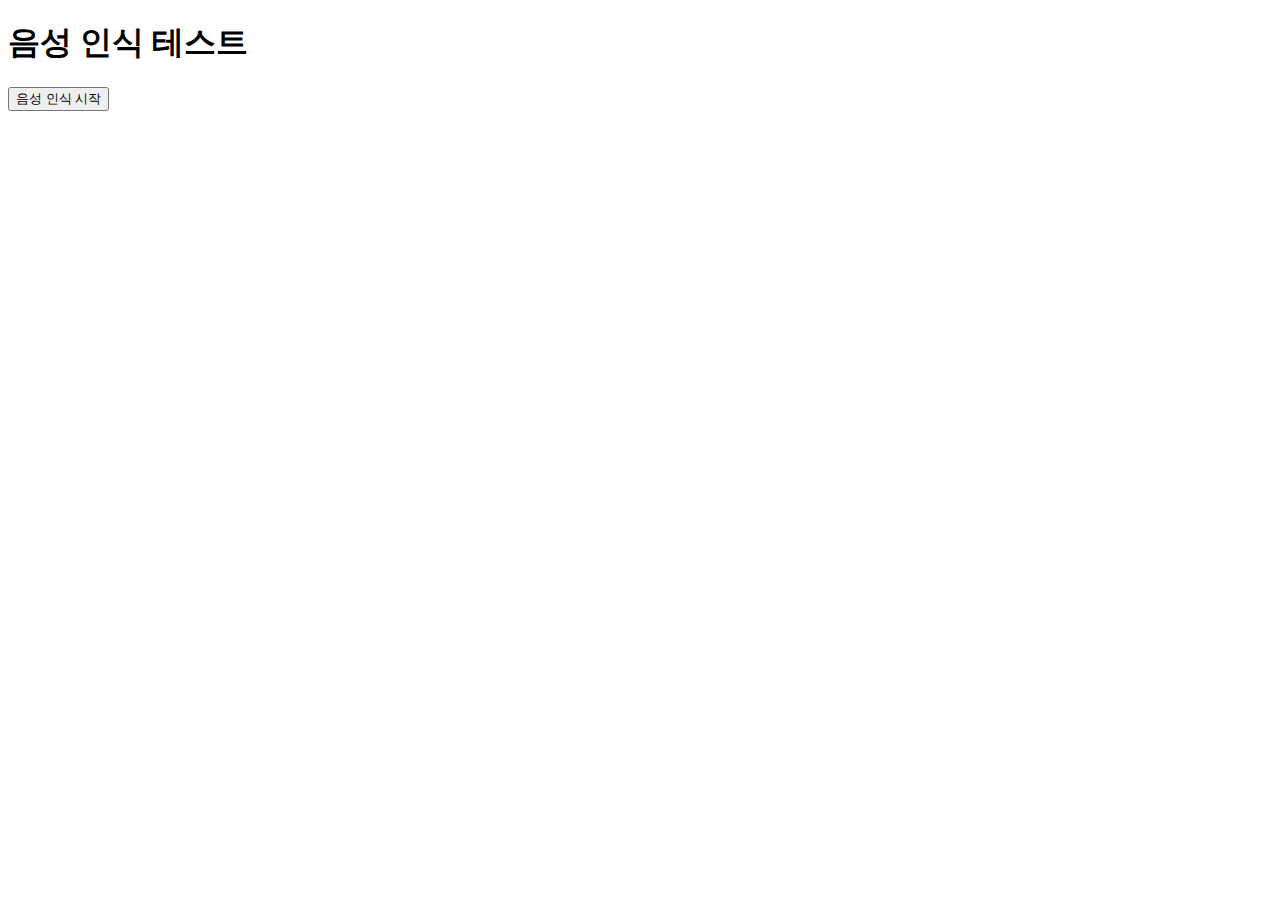
==== index.html @ d996efdd "Update index.html" ====
<!DOCTYPE html>
<html lang="en">
<head>
<meta charset="UTF-8">
<meta name="viewport" content="width=device-width, initial-scale=1.0">
<title>음성 인식 테스트</title>
<style>
  .output {
    font-size: 1.2em;
    margin-top: 20px;
  }
  .listening-message {
    font-style: italic;
    color: gray;
  }
</style>
</head>
<body>
<h1>음성 인식 테스트</h1>
<p class="listening-message"></p>
<p class="output"></p>
<button id="startButton">음성 인식 시작</button>
<button id="playButton" style="display:none;">녹음 파일 재생</button>

<script src="script.js"></script>
</body>
</html>
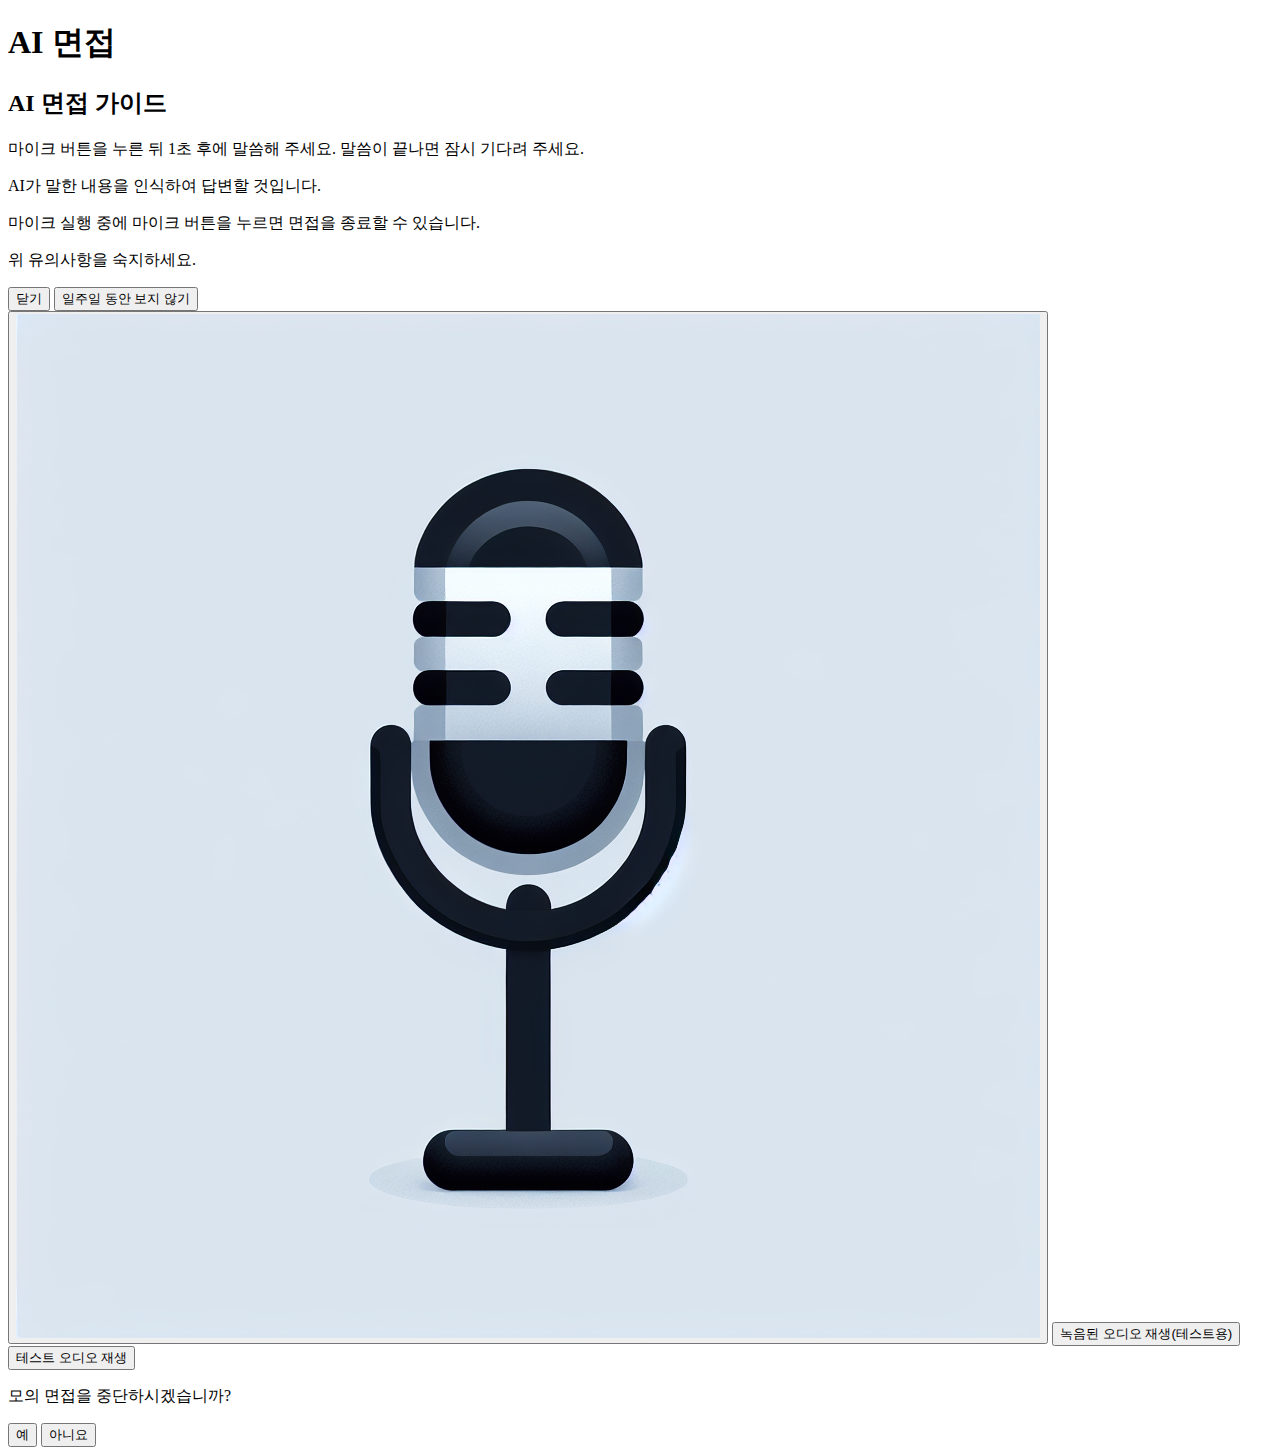
==== commit cacb90dd: "Update index.html" ====
--- a/index.html
+++ b/index.html
@@ -1,27 +1,52 @@
 <!DOCTYPE html>
 <html lang="en">
 <head>
-<meta charset="UTF-8">
-<meta name="viewport" content="width=device-width, initial-scale=1.0">
-<title>음성 인식 테스트</title>
-<style>
-  .output {
-    font-size: 1.2em;
-    margin-top: 20px;
-  }
-  .listening-message {
-    font-style: italic;
-    color: gray;
-  }
-</style>
+    <meta charset="UTF-8">
+    <meta name="viewport" content="width=device-width, initial-scale=1.0">
+    <title>AI 면접</title>
+    <link rel="stylesheet" href="style.css">
 </head>
 <body>
-<h1>음성 인식 테스트</h1>
-<p class="listening-message"></p>
-<p class="output"></p>
-<button id="startButton">음성 인식 시작</button>
-<button id="playButton" style="display:none;">녹음 파일 재생</button>
+    <div class="chat-container">
+        <div class="chat-header">
+            <h1>AI 면접</h1>
+        </div>
 
-<script src="script.js"></script>
+        <!-- 새로운 모달창 (음성 인식 가이드) -->
+        <div id="newModal" class="modal">
+            <div class="modal-content">
+                <h2>AI 면접 가이드</h2>
+                <p>마이크 버튼을 누른 뒤 1초 후에 말씀해 주세요. 말씀이 끝나면 잠시 기다려 주세요.</p>
+                <p>AI가 말한 내용을 인식하여 답변할 것입니다.</p>
+                <p>마이크 실행 중에 마이크 버튼을 누르면 면접을 종료할 수 있습니다.</p>
+                <p>위 유의사항을 숙지하세요.</p>
+                
+                <button id="closeNewModal" class="close-button">닫기</button>
+                <button id="dontShowForAWeek" class="dont-show-button">일주일 동안 보지 않기</button>
+            </div>
+        </div>
+
+        <div id="resultContainer" class="chat-results"></div>
+        
+        <div class="chat-buttons">
+            <button id="startStopButton" class="mic-button">
+                <img src="mic.png" alt="Mic">
+            </button>
+            <button id="playButton" class="play-button">녹음된 오디오 재생(테스트용)</button>
+            <button id="playTestAudioButton" class="play-button">테스트 오디오 재생</button>
+
+        </div>
+    </div>
+    
+    <!-- 내부 모달창 -->
+    <div id="modal" class="modal">
+        <div class="modal-content">
+            <p>모의 면접을 중단하시겠습니까?</p>
+            <button id="confirmButton" class="modal-button">예</button>
+            <button id="cancelButton" class="modal-button">아니요</button>
+        </div>
+    </div>
+
+    <script src="script.js"></script>
 </body>
 </html>
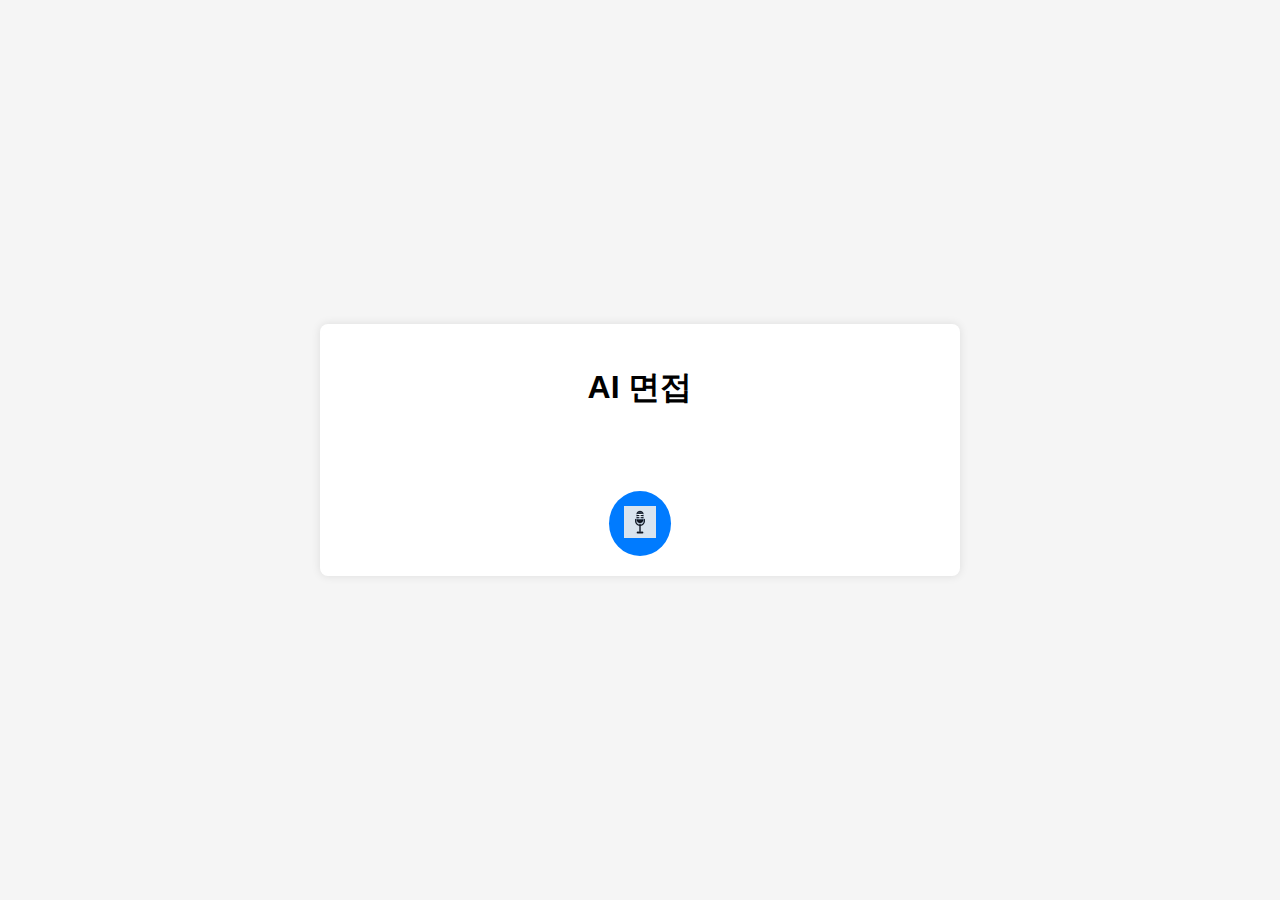
==== commit a17b0831: "Update index.html" ====
--- a/index.html
+++ b/index.html
@@ -20,9 +20,9 @@
                 <p>AI가 말한 내용을 인식하여 답변할 것입니다.</p>
                 <p>마이크 실행 중에 마이크 버튼을 누르면 면접을 종료할 수 있습니다.</p>
                 <p>위 유의사항을 숙지하세요.</p>
+        
+                <button id="closeNewModal" class="close-button">닫기</button>
                 
-                <button id="closeNewModal" class="close-button">닫기</button>
-                <button id="dontShowForAWeek" class="dont-show-button">일주일 동안 보지 않기</button>
             </div>
         </div>
 
@@ -32,9 +32,6 @@
             <button id="startStopButton" class="mic-button">
                 <img src="mic.png" alt="Mic">
             </button>
-            <button id="playButton" class="play-button">녹음된 오디오 재생(테스트용)</button>
-            <button id="playTestAudioButton" class="play-button">테스트 오디오 재생</button>
-
         </div>
     </div>
     
@@ -47,6 +44,6 @@
         </div>
     </div>
 
-    <script src="script.js"></script>
+    <script src="script2.js"></script>
 </body>
 </html>
--- a/style.css
+++ b/style.css
@@ -0,0 +1,144 @@
+body {
+    font-family: Arial, sans-serif;
+    background-color: #f5f5f5;
+    display: flex;
+    justify-content: center;
+    align-items: center;
+    height: 100vh;
+    margin: 0;
+}
+
+.chat-container {
+    background-color: #fff;
+    border-radius: 8px;
+    box-shadow: 0 0 10px rgba(0, 0, 0, 0.1);
+    width: 90%;
+    max-width: 600px;
+    padding: 20px;
+    display: flex;
+    flex-direction: column;
+    align-items: center;
+}
+
+.chat-header {
+    text-align: center;
+    margin-bottom: 20px;
+    width: 100%;
+}
+
+.chat-results {
+    width: 100%;
+    max-height: 400px;
+    overflow-y: auto;
+    margin-bottom: 20px;
+    display: flex;
+    flex-direction: column;
+}
+
+.chat-buttons {
+    display: flex;
+    justify-content: center;
+    gap: 10px;
+    margin-top: 20px;
+}
+
+.mic-button, .play-button {
+    background-color: #007bff;
+    border: none;
+    border-radius: 50%;
+    padding: 15px;
+    cursor: pointer;
+    transition: background-color 0.3s, border 0.3s;
+}
+
+.mic-button img {
+    width: 32px;
+    height: 32px;
+}
+
+.mic-button.active {
+    border: 5px solid red;
+}
+
+.mic-button:hover {
+    background-color: #0056b3;
+}
+
+.play-button {
+    border-radius: 8px;
+    padding: 10px 20px;
+    color: #fff;
+    font-size: 16px;
+}
+
+.play-button:hover {
+    background-color: #0056b3;
+}
+
+.result-item {
+    background-color: #e1ffc7;
+    padding: 10px;
+    border-radius: 8px;
+    margin-bottom: 10px;
+    width: fit-content;
+    max-width: 80%;
+    align-self: flex-end;
+}
+
+.listening-message {
+    background-color: #fff3cd;
+    padding: 10px;
+    border-radius: 8px;
+    margin-bottom: 10px;
+    width: fit-content;
+    max-width: 80%;
+    color: gray;
+    align-self: flex-end;
+}
+
+.modal {
+    display: none; /* 기본적으로 숨김 */
+    position: fixed;
+    z-index: 1;
+    left: 0;
+    top: 0;
+    width: 100%;
+    height: 100%;
+    overflow: auto;
+    background-color: rgb(0,0,0);
+    background-color: rgba(0,0,0,0.4); /* 배경 흐림 효과 */
+}
+
+.modal-content {
+    background-color: #fefefe;
+    margin: 15% auto;
+    padding: 20px;
+    border: 1px solid #888;
+    width: 80%;
+    max-width: 400px;
+    text-align: center;
+    border-radius: 8px;
+}
+
+.modal-button {
+    margin: 10px;
+    padding: 10px 20px;
+    background-color: #007bff;
+    color: white;
+    border: none;
+    border-radius: 8px;
+    cursor: pointer;
+    transition: background-color 0.3s;
+}
+
+.modal-button:hover {
+    background-color: #0056b3;
+}
+
+#newModal .modal-content {
+    background-color: #f0f0f0; /* 다른 배경색 설정 예시 */
+}
+
+#newModal .modal-content h2 {
+    color: #333; /* 제목 색상 변경 */
+}
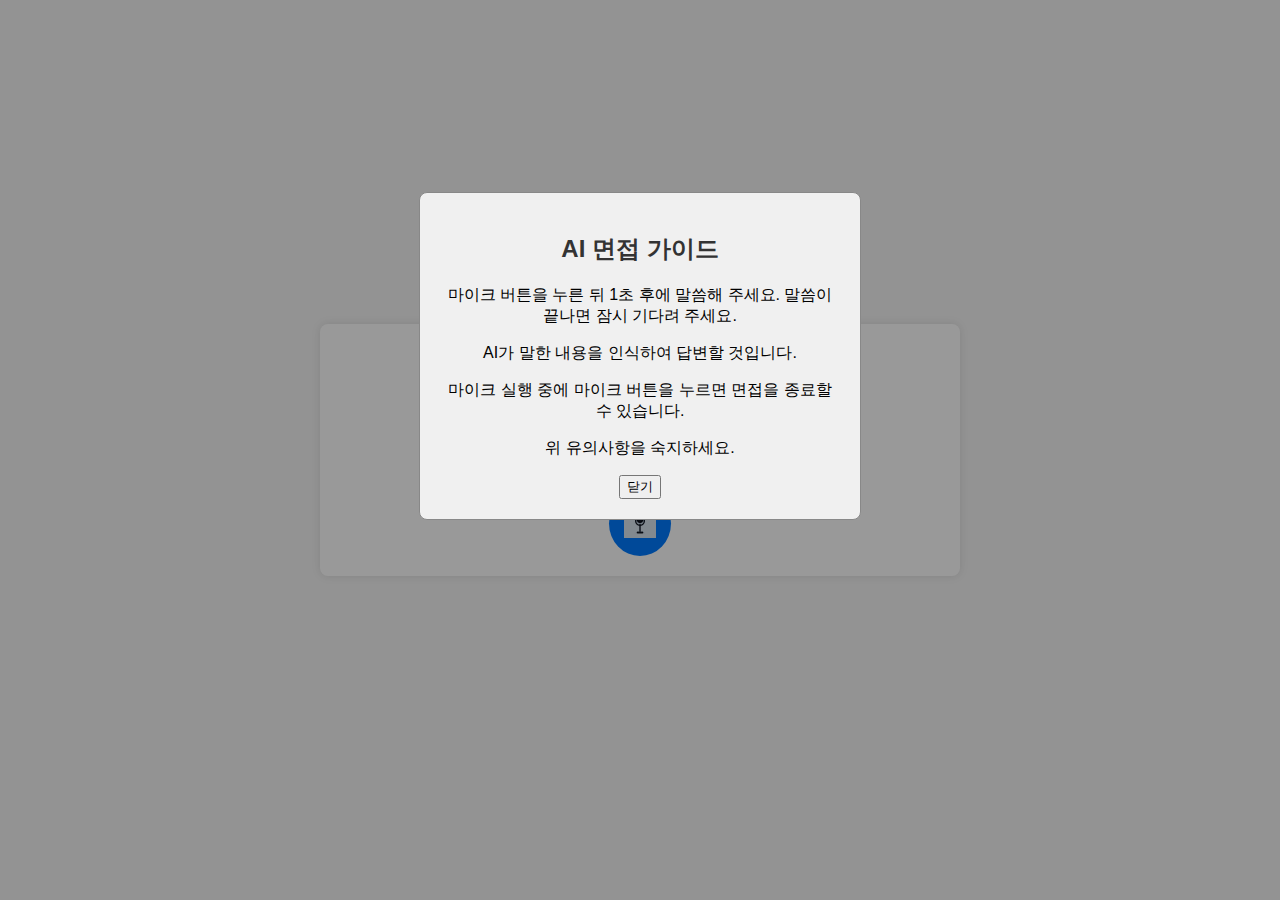
==== commit 336a0137: "Update index.html" ====
--- a/index.html
+++ b/index.html
@@ -44,6 +44,6 @@
         </div>
     </div>
 
-    <script src="script2.js"></script>
+    <script src="script.js"></script>
 </body>
 </html>
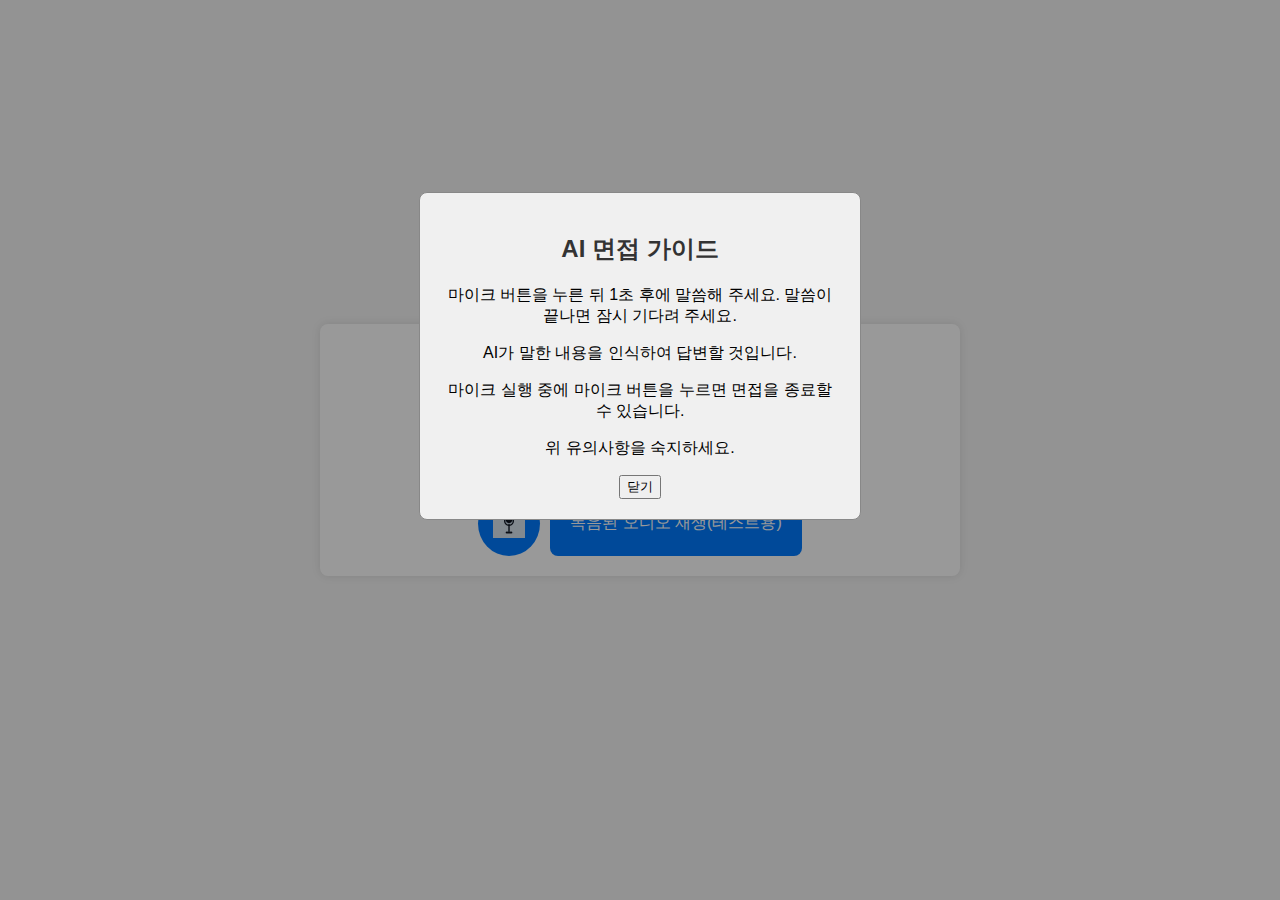
==== commit 931f7690: "Update index.html" ====
--- a/index.html
+++ b/index.html
@@ -32,6 +32,7 @@
             <button id="startStopButton" class="mic-button">
                 <img src="mic.png" alt="Mic">
             </button>
+            <button id="playButton" class="play-button">녹음된 오디오 재생(테스트용)</button>
         </div>
     </div>
     
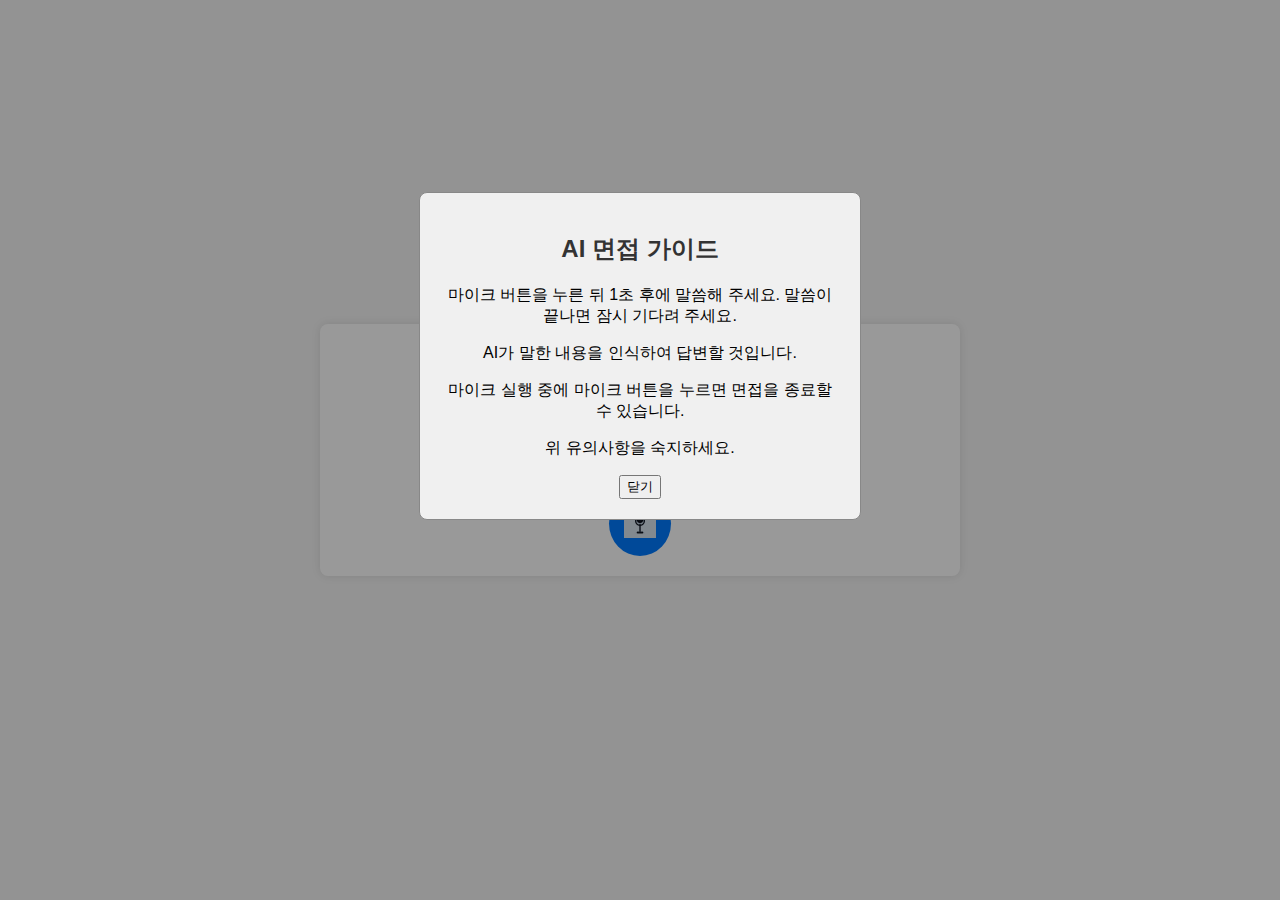
==== commit f6f5f711: "Update index.html" ====
--- a/index.html
+++ b/index.html
@@ -32,7 +32,6 @@
             <button id="startStopButton" class="mic-button">
                 <img src="mic.png" alt="Mic">
             </button>
-            <button id="playButton" class="play-button">녹음된 오디오 재생(테스트용)</button>
         </div>
     </div>
     
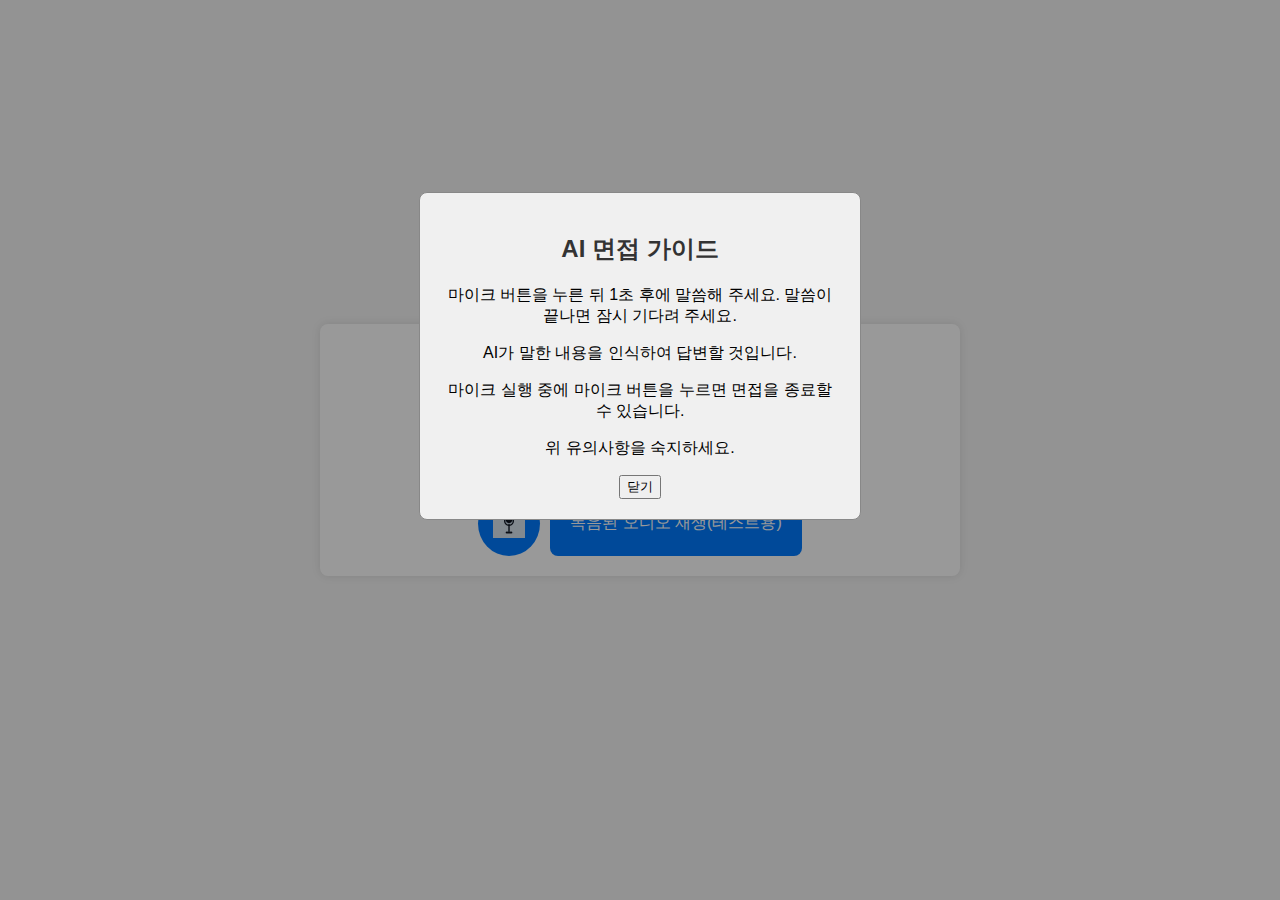
==== commit 266dc3b0: "Update index.html" ====
--- a/index.html
+++ b/index.html
@@ -32,6 +32,7 @@
             <button id="startStopButton" class="mic-button">
                 <img src="mic.png" alt="Mic">
             </button>
+            <button id="playButton" class="play-button">녹음된 오디오 재생(테스트용)</button>
         </div>
     </div>
     
